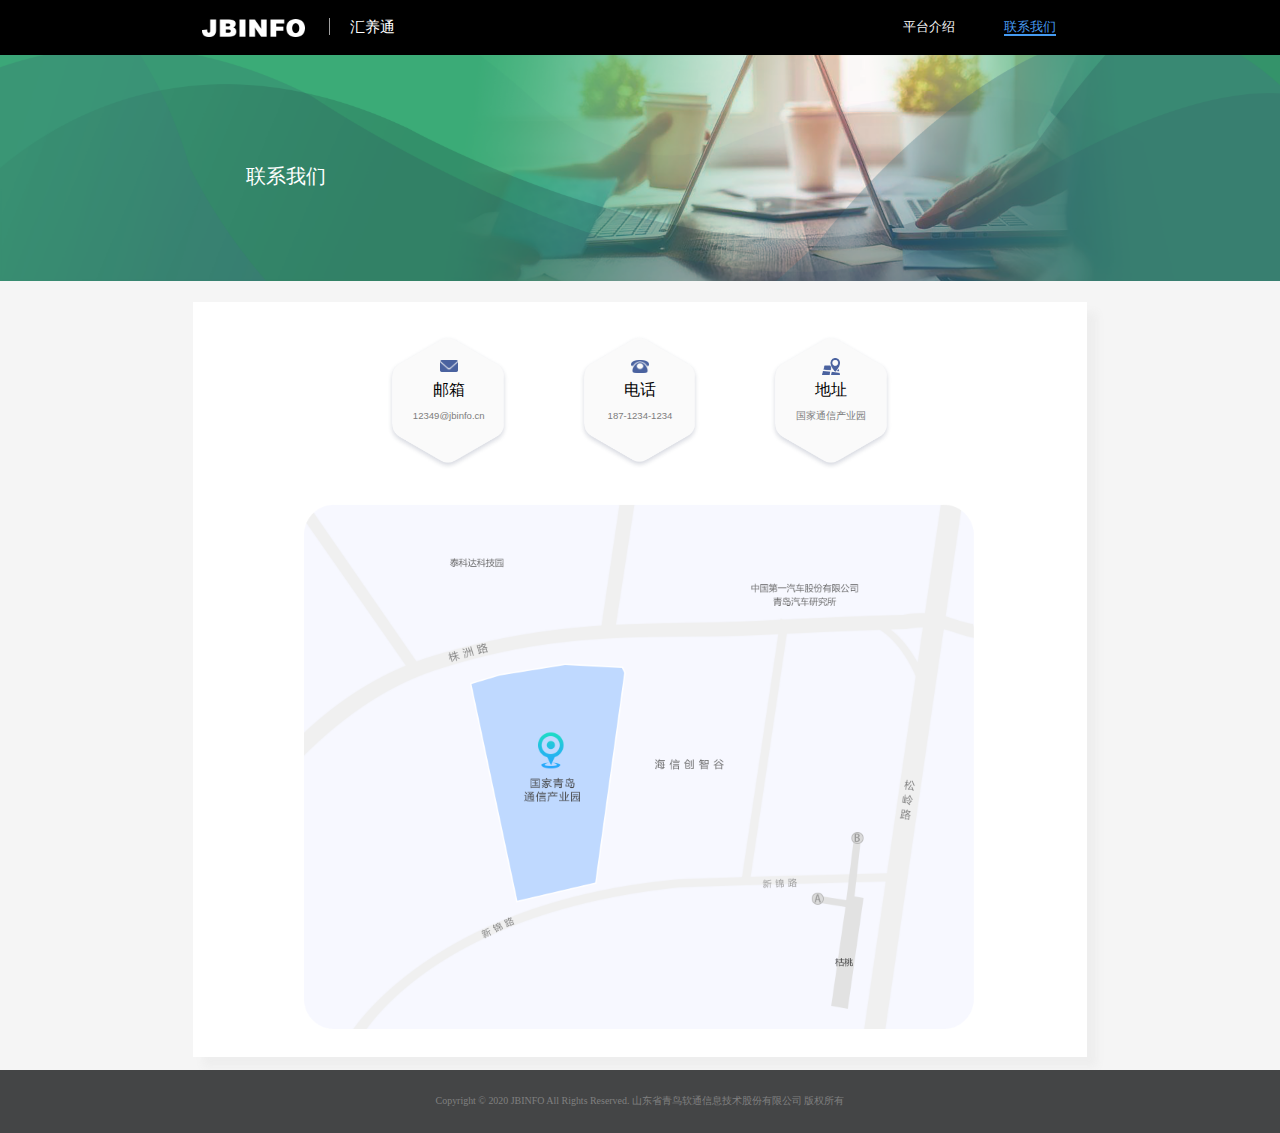
==== lianxiwomen.html @ 64c4c657 "Initial commit" ====
<!--
 * @Descripttion:
 * @version:
 * @Author: Caoshuangna
 * @Date: 2020-01-09 09:27:49
 * @LastEditors: Caoshuangna
 * @LastEditTime: 2020-04-17 15:11:49
 -->
<!doctype html>
<html lang="en">

<head>
  <meta charset="UTF-8">
  <meta name="viewport"
    content="width=device-width, user-scalable=no, initial-scale=1.0, maximum-scale=1.0, minimum-scale=1.0">
  <meta http-equiv="X-UA-Compatible" content="ie=edge">
  <title>汇养通</title>
  <!--引用bootstrap文件-->
  <link rel="stylesheet" href="https://cdn.staticfile.org/twitter-bootstrap/3.3.7/css/bootstrap.min.css">
  <script src="https://cdn.staticfile.org/jquery/2.1.1/jquery.min.js"></script>
  <script src="https://cdn.staticfile.org/twitter-bootstrap/3.3.7/js/bootstrap.min.js"></script>
  <!--公共css-->
  <link rel="stylesheet" href="css/base.css">
  <!--index   css-->
  <link rel="stylesheet" href="css/index.css">
</head>

<body onLoad="showTime()">
  <div class="web_box">
    <!--头部-->
    <div class="web_header">
      <div class="web_width">
        <a class="left_img" href="index.html">
          <img src="images/logo.png" alt="">
          <span> 汇养通</span>
        </a>

        <div class="right_date">
          <span><a href="pingtaijieshao.html"  style="color: whitesmoke">平台介绍</a></span>
          <span><a href="lianxiwomen.html" class="active" >联系我们</a></span>
        </div>
      </div>
    </div>
    <!--头部-->
    <div id="pingtai" class="pingtai">
      <img class="line" src="images/lianxi.png" alt="">
      <p class='title'>联系我们</p>
      <div class="content">
        <div class="content-n" style="text-align: center;">
          <ul>
            <li>
              <div class='dbx-bg'>
                <img src="images/youxiang.png" alt="">
                <div>
                  邮箱
                </div>
                <small>
                  12349@jbinfo.cn
                  </small>
              </div>
            </li>
            <li>
              <div class='dbx-bg'>
                <img src="images/dianhua.png" alt="">
                <div>
                  电话
                </div>
                <small>
                  187-1234-1234
                  </small>
              </div>
            </li>
            <li>
              <div class='dbx-bg'>
                <img src="images/dizhi.png" alt="">
                <div>
                  地址
                </div>
                <small>
                  国家通信产业园
                  </small>
              </div>
           </li>
          </ul>
          <img src="images/ditu.png" alt=""class="ditu">

        </div>
      </div>
    </div>
    <!--内容-->

    <!--内容-->
    <!--底部-->
    <div class="web_footer">
      Copyright © 2020 JBINFO All Rights Reserved. 山东省青鸟软通信息技术股份有限公司 版权所有
    </div>
    <!--底部-->
  </div>
</body>
<script type="text/javascript">

</script>

</html>
---- css/base.css ----
html {width: 100%;-webkit-text-size-adjust:none;-webkit-text-size-adjust: 100%;-ms-text-size-adjust: 100%;-webkit-tap-highlight-color: rgba(0, 0, 0, 0);height: 100%;}
body {width: 100%;height: 100%;font-size: 16px; line-height: 24px;min-height: 100%;font-family: 'Microsoft Yahei', '微软雅黑', Arial, sans-serif;}
* {border: 0;margin: 0;padding: 0;}
ul,ul li,ol,li {list-style: none outside none;}
img {vertical-align: middle;border: none;width: 100%;}
i {font: inherit;}
input,select,option {vertical-align: middle;-moz-appearance:none;appearance:none;outline: none;}
input[type="text"],input[type="button"],input[type="submit"],input[type="reset"] {appearance: none;outline: none;}
input[type="button"],input[type="checkbox"]{cursor: pointer;}
.fl {float: left;display: inline;}
.fr {float: right;display: inline;}
h1,h2,h3,h4,h5,h6,i,strong {font-weight: normal;}
select::-ms-expand { display: none; }
a {text-decoration: none;}
a:hover {text-decoration: none;outline: none;cursor: pointer;}
.clear {clear: both;}
.clearfix:after {content: ".";display: block;height: 0;clear: both;visibility: hidden;}
.clearfix {zoom: 1;display: block;_height: 1px;clear: both;}
/*自适应*/
html{
    font-size:19.20px;  /*默认以设计稿为基准*/
}

@media only screen and (max-width: 1366px) {
    html{
        font-size:13.66px;
    }
}
---- css/index.css ----
.web_box {
  width: 100%;
  overflow: hidden;
  background: white;
}
.web_header {
  height: 4rem;
  background-color: #000000;
}
.web_header .web_width {
  width: 64.0625rem;
  height: 4rem;
  margin: auto;
}
.web_header .left_img {
  display: block;
  margin: auto;
  float: left;
  line-height: 4rem;
  color: white;
  font-size: 1.125rem;
}
.web_header .left_img img {
  width: 7.521rem;
  height: 1.271rem;
}
.web_header .left_img span {
  margin-left: 20px;
  border-left: 1px solid #a0a0a0;
  padding-left: 20px;
}

.web_header .right_date {
  font-family: Microsoft YaHei;
  font-weight: 400;
  color: rgba(80, 80, 80, 1);
  font-size: 0.9375rem;
  float: right;
  margin-right: 1.5625rem;
  line-height: 4rem;
}
.web_header .right_date span {
  color: white;
  margin-left: 3.365rem;
}
/*以上是头部样式*/

.web_footer {
  width: 100%;
  height: 4.583rem;
  background: #444546;
  font-family: Microsoft YaHei;
  font-weight: 400;
  color: rgba(128, 128, 128, 1);
  font-size: 0.729rem;
  text-align: center;
  line-height: 4.583rem;
}
/*以上是底部样式*/

.web_content {
  overflow: hidden;
  margin: 0 auto;
  background-color: #f5f5f5;
}
.web_content h3 {
  font-family: Microsoft YaHei;
  font-weight: 400;
  color: rgba(38, 38, 38, 1);
  font-size: 1.3625rem;
  margin-top: 0.16875rem;
  text-align: center;
}
.web_content .line {
  width: 8.49rem;
  /*height: 0.46875rem;*/
  display: block;
  margin-bottom: 1.5625rem;
}

.web_content .web_content_tit {
  width: 61.458rem;
  margin: 1.3rem auto 0;
  text-align: center;
}
.web_content ul {
  width: 61.458rem;
  overflow: hidden;
  margin: 0 auto;
  padding-bottom: 2rem;
}
.web_content ul li {
  width: 29.5rem;
  /*height:17.1875rem;*/
  background: rgba(255, 255, 255, 1);
  border: 0.052rem solid rgba(229, 229, 229, 1);
  padding: 1rem 2rem;
  border-radius: 0.26rem;
  float: left;
  margin-right: 1.729rem;
  margin-top: 1.667rem;
  /* cursor: pointer; */
  transition: 0.3s;
  -webkit-transition: 0.5s;
  -moz-transition: 0.5s;
  box-sizing: border-box;
  overflow: hidden;
}

.web_content ul li:nth-child(2n) {
  margin-right: 0;
}
.web_content ul li img {
  width: 1.4rem;
}
.web_content ul li h4 {
  font-family: Microsoft YaHei;
  font-weight: 700;
  color: rgba(38, 38, 38, 1);
  font-size: 1.042rem;
  /* text-align: center; */
  margin-top: 0rem;
  /* margin-bottom: 0rem; */
  margin-left: 0.5rem;
  pointer-events: none;
  display: inline-block;
}

.web_content ul li div {
  padding: 0.5rem 0 0 0.4rem;
}
.web_content ul li div span {
  padding: 0.3rem 0.5rem;
  width: 110px;
  display: inline-block;
  text-align: center;
  /* margin: 0.3rem 0.5rem; */
  overflow: hidden;
  text-overflow: ellipsis;
  white-space: nowrap;
}
.web_content ul li div img {
  width: 1rem;
}
.web_content ul li div .active {
  background: url(../images/active.png) no-repeat center;
  color: white;
  cursor: pointer;
}

.qiye h3 {
  font-family: Microsoft YaHei;
  font-weight: 400;
  color: white;
  font-size: 1.3625rem;
  margin-top: 0.16875rem;
  text-align: center;
}
.qiye {
  overflow: hidden;
  margin: 0 auto;
  width: 100%;
  /* margin-top: 1.667rem; */
  /* margin-bottom: 2.1875rem; */
  background: url(../images/bg.png) no-repeat center;
  -webkit-background-size: cover;
  background-size: cover;
  position: relative;
}

.qiye .web_content_tit {
  color: white;
  /* padding-top: 1.5rem; */
  width: 61.458rem;
  margin: 1.5rem auto 0;
  text-align: center;
}
.qiye img {
  width: 1.5rem;
  margin-top: 0.85rem;
}
.qiye ul {
  width: 61.458rem;
  overflow: hidden;
  margin: 0 auto;
  padding-bottom: 2rem;
}
.qiye ul li {
  width: 19.3rem;
  /*height:17.1875rem;*/
  float: left;
  margin-right: 1.729rem;
  margin-top: 1.667rem;
  /* cursor: pointer; */
  transition: 0.3s;
  -webkit-transition: 0.5s;
  -moz-transition: 0.5s;
  box-sizing: border-box;
  overflow: hidden;
}
.qiye ul li:nth-child(3n) {
  margin-right: 0;
}
.border-circle {
  border: 1px solid #ddd;
  border-radius: 50px;
  width: 3rem;
  height: 3rem;
  display: inline-block;
  text-align: center;
  vertical-align: bottom;
}
.qiye ul li div {
  display: inline-block;
  width: 12rem;
  padding-left: 0.5rem;
  line-height: 1rem;
}
.qiye h4 {
  font-family: Microsoft YaHei;
  font-weight: 400;
  color: white;
  font-size: 0.842rem;
  display: inline-block;
}
.qiye p {
  font-family: Microsoft YaHei;
  font-size: 0.7rem;
  color: white;
}
/*以上是中间部分样式*/

#myCarousel {
  width: 100%;
  height: 31.042rem;
}
.carousel .line {
  width: 100%;
  height: 31.042rem;
  position: absolute;
}

.pingtai .title {
  /* width: 100%;
  height: 31.042rem; */
  position: absolute;
  top: 12rem;
  color: white;
  font-size: 1.5rem;
  margin-left: 18rem;
}
.pingtai .content {
  background: rgba(245, 245, 245, 1);
  padding: 1rem;
}
.pingtai .content-n {
  width: 61.458rem;
  margin: auto;
  background: white;
  margin-top: 0.5rem;
  box-shadow: 10px 10px 8px #eee;
  padding: 2rem;
}
.content-n ul {
  width: 37rem;
  overflow: hidden;
  margin: 0 auto;
  padding-bottom: 2rem;
}
.content-n ul li {
  float: left;
  margin-right: 5rem;
  transition: 0.3s;
  -webkit-transition: 0.5s;
  -moz-transition: 0.5s;
  box-sizing: border-box;
  overflow: hidden;
}

.content-n ul li:nth-child(3) {
  margin-right: 0;
}

.dbx-bg {
  width: 9rem;
  background: url(../images/dbx.png) no-repeat center;
  height: 9rem;
  background-size: contain;
  padding-top: 1.8rem;
  text-align: center;
}
.dbx-bg img {
  width: 1.3rem;
}
.dbx-bg small {
  font-size: 0.7rem;
  color: #7d7d7d;
}
.ditu {
  width: 80%;
}
.web_header .right_date .active {
  color: #469bf1;
  border-bottom: 2px solid #469bf1;
}

.tanchuang {
  text-align: center;
}
.tanchuang ul {
  overflow: hidden;
  margin: 0 auto;
  padding-bottom: 2rem;
}

.tanchuang ul li {
  width: 19.3rem;
  /*height:17.1875rem;*/
  float: left;
  margin-right: 1.729rem;
  margin-top: 1.667rem;
  /* cursor: pointer; */
  transition: 0.3s;
  -webkit-transition: 0.5s;
  -moz-transition: 0.5s;
  box-sizing: border-box;
  overflow: hidden;
}
.tanchuang ul li div {
  display: inline-block;
  width: 12rem;
  padding-left: 0.5rem;
  line-height: 1rem;
  text-align: left;
}
.tanchuang img {
  width: 1.5rem;
  margin-top: 0.85rem;
}
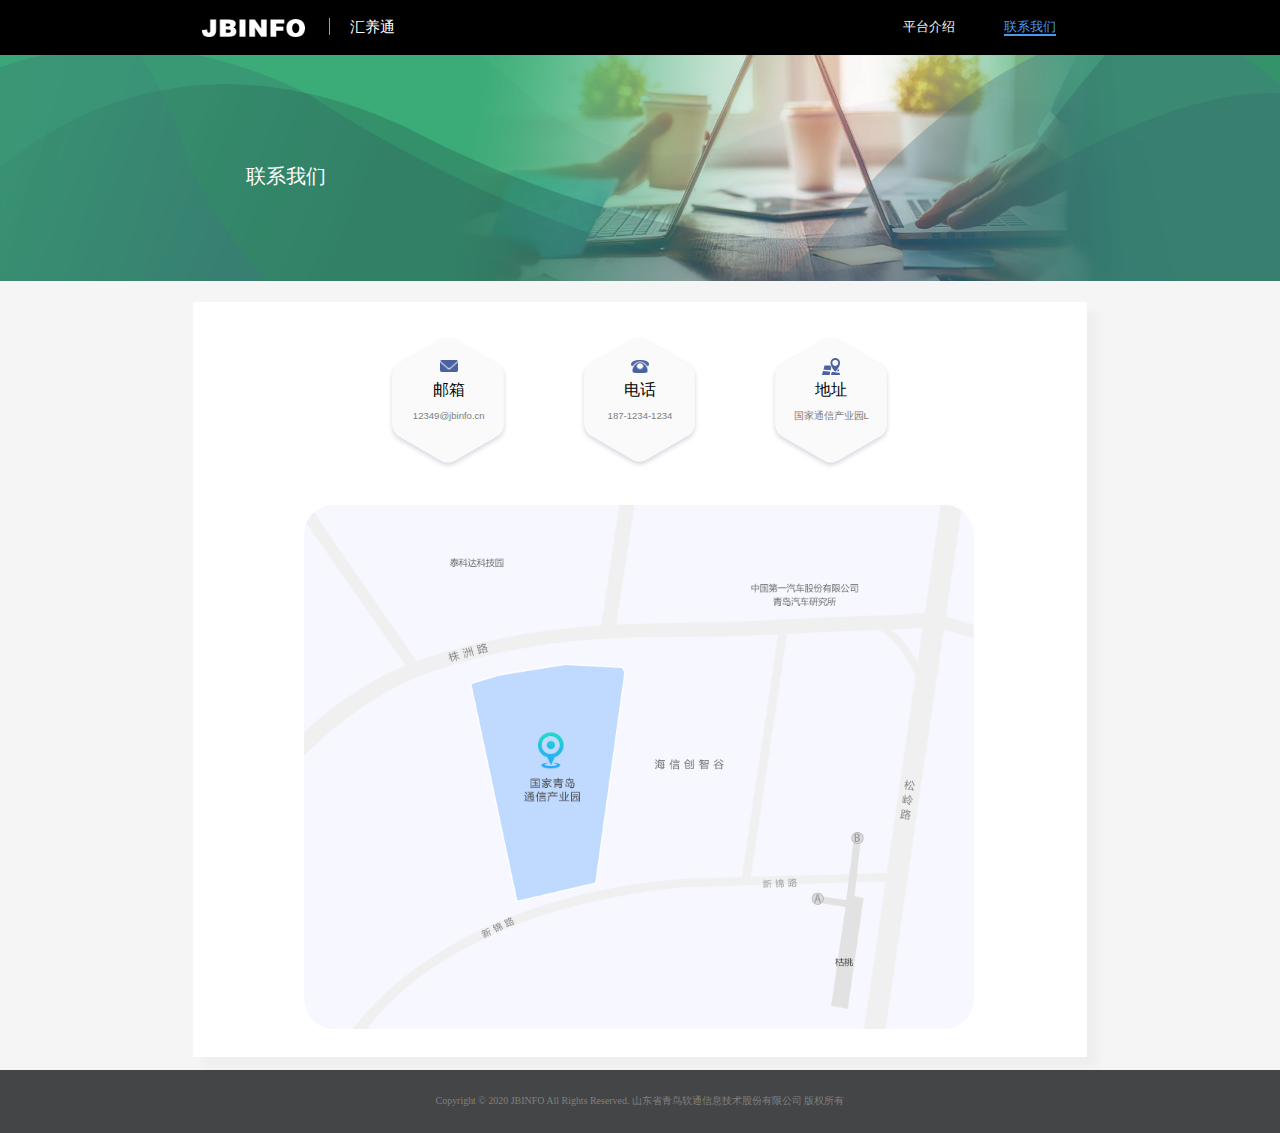
==== commit f9b5d4fe: "Update lianxiwomen.html" ====
--- a/lianxiwomen.html
+++ b/lianxiwomen.html
@@ -77,7 +77,7 @@
                   地址
                 </div>
                 <small>
-                  国家通信产业园
+                  国家通信产业园L
                   </small>
               </div>
            </li>
